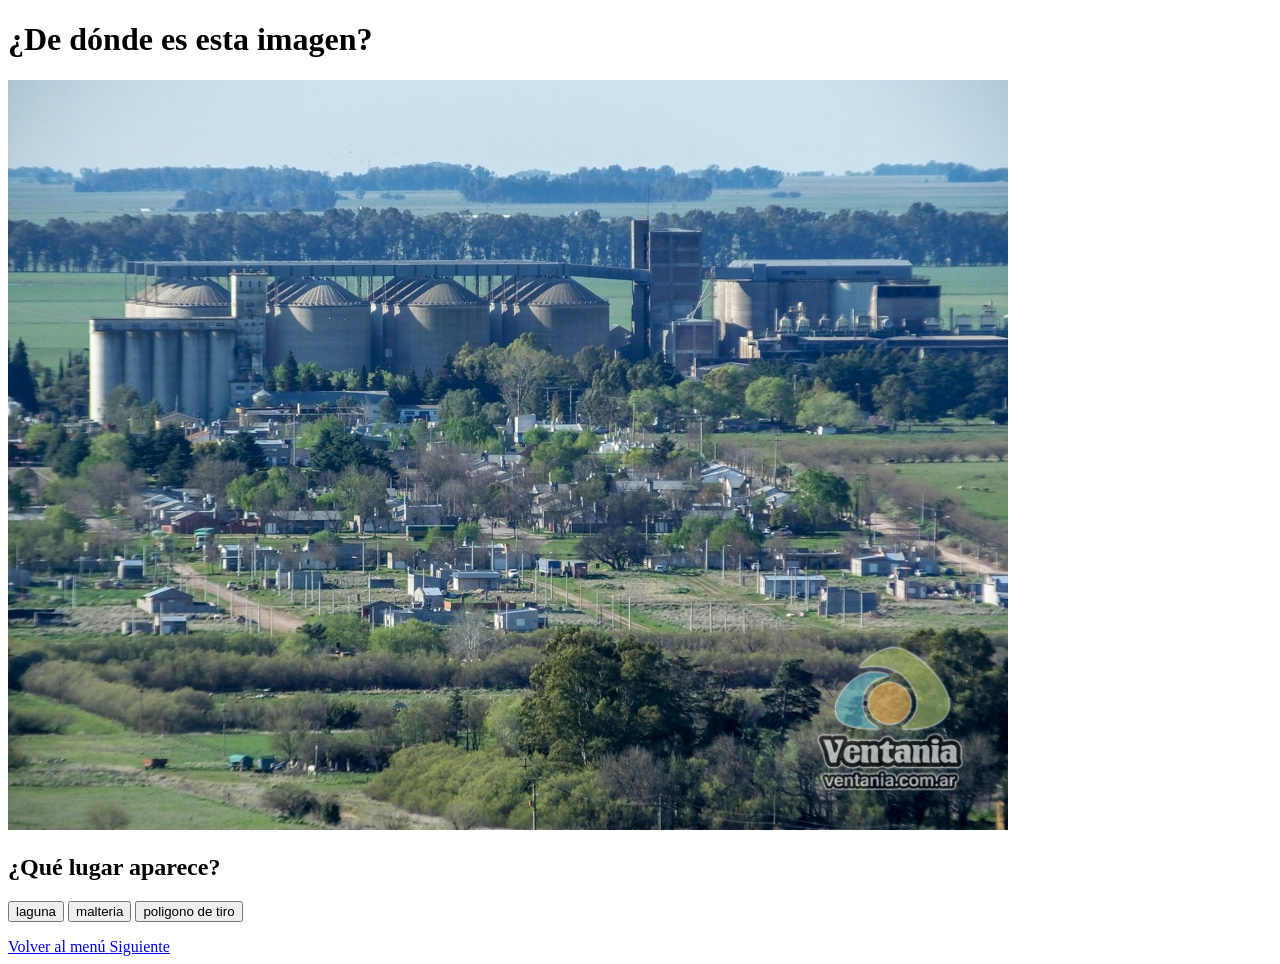
==== puan-interactivo/imagenes-puan.html @ f9e7d844 "modificacion de la pantalla imagenes" ====
<!DOCTYPE html>
<html lang="es">
<head>
    <meta charset="UTF-8">
    <meta name="viewport" content="width=device-width, initial-scale=1.0">
    <title>Imágenes de Puan</title>

    <link rel="stylesheet" href="css/estilos.css">
</head>

<body>

    <header>
        <h1>¿De dónde es esta imagen?</h1>
    </header>

    <main class="contenedor tarjeta actividad">

        <img class="imagen" src="img/malteria.jpg" alt="Imagen de un lugar de Puan">

        <h2>¿Qué lugar aparece?</h2>

        <div class="opciones">

            <button class="opcion">laguna</button>

            <button class="opcion">malteria</button>

            <button class="opcion">poligono de tiro</button>

        </div>

        <p id="mensaje"></p>

        <a class="boton secundario" href="menu.html">
            Volver al menú
        </a>

        <a class="boton secundario" href="imagenes-puan1.html">
            Siguiente
        </a>

    </main>

    <script>

        const opciones = document.querySelectorAll(".opcion");
        const mensaje = document.getElementById("mensaje");

        const respuestaCorrecta = "malteria";

        opciones.forEach(function(boton) {

            boton.addEventListener("click", function() {

                if (boton.textContent.trim() === respuestaCorrecta) {

                    mensaje.textContent = "¡Correcto! 🎉";
                    mensaje.style.color = "green";

                } else {

                    mensaje.textContent = "¡Incorrecto! Intenta otra vez.";
                    mensaje.style.color = "red";

                }

            });

        });

    </script>

</body>
</html>
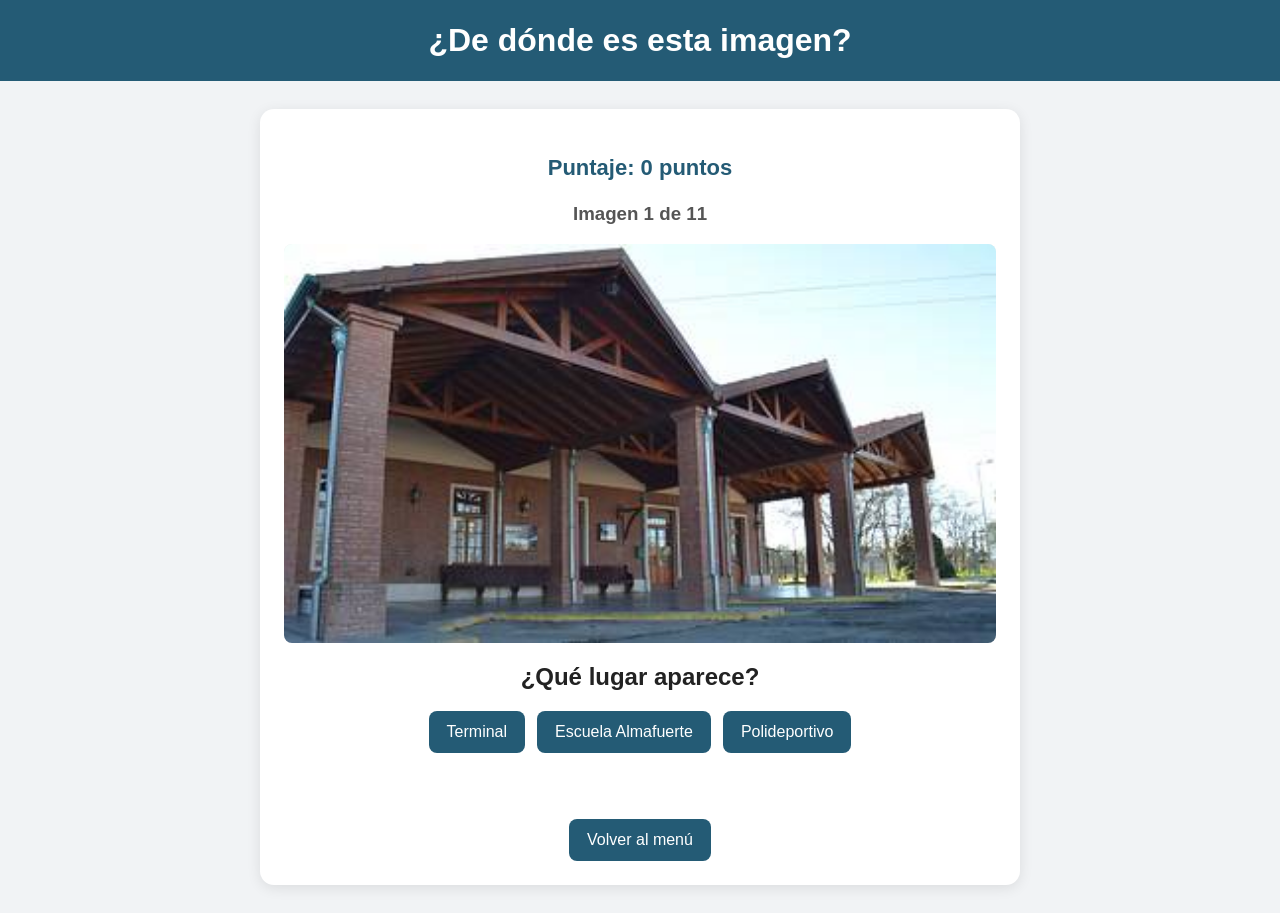
==== commit 3c93dada: "cambios en la pantalla de imagenes" ====
--- a/puan-interactivo/imagenes-puan.html
+++ b/puan-interactivo/imagenes-puan.html
@@ -1,12 +1,105 @@
 
 <!DOCTYPE html>
 <html lang="es">
+
 <head>
     <meta charset="UTF-8">
     <meta name="viewport" content="width=device-width, initial-scale=1.0">
-    <title>Imágenes de Puan</title>
-
-    <link rel="stylesheet" href="css/estilos.css">
+
+    <title>¿De dónde es esta imagen? - Puan</title>
+
+    <style>
+        * {
+            box-sizing: border-box;
+        }
+
+        body {
+            margin: 0;
+            font-family: Arial, sans-serif;
+            background: #f1f3f5;
+            color: #222;
+            text-align: center;
+        }
+
+        header {
+            background: #245b75;
+            color: white;
+            padding: 22px 12px;
+        }
+
+        h1 {
+            margin: 0;
+        }
+
+        main {
+            width: 92%;
+            max-width: 760px;
+            margin: 28px auto;
+            background: white;
+            padding: 24px;
+            border-radius: 14px;
+            box-shadow: 0 3px 14px #00000018;
+        }
+
+        #puntaje {
+            font-size: 22px;
+            color: #245b75;
+        }
+
+        #progreso {
+            color: #555;
+        }
+
+        .imagen {
+            display: block;
+            width: 100%;
+            max-height: 430px;
+            object-fit: contain;
+            margin: 18px auto;
+            border-radius: 8px;
+            background: #eee;
+        }
+
+        .opciones {
+            display: flex;
+            flex-wrap: wrap;
+            justify-content: center;
+            gap: 12px;
+            margin: 20px 0;
+        }
+
+        .opcion, .boton {
+            border: 0;
+            border-radius: 8px;
+            padding: 12px 18px;
+            background: #245b75;
+            color: white;
+            font-size: 16px;
+            cursor: pointer;
+            text-decoration: none;
+            display: inline-block;
+        }
+
+        .opcion:hover, .boton:hover {
+            background: #173e52;
+        }
+
+        .opcion:disabled {
+            opacity: 0.6;
+            cursor: not-allowed;
+        }
+
+        #mensaje {
+            min-height: 28px;
+            font-weight: bold;
+            font-size: 18px;
+        }
+
+        #resultadoFinal {
+            display: none;
+        }
+    </style>
+
 </head>
 
 <body>
@@ -15,63 +108,381 @@
         <h1>¿De dónde es esta imagen?</h1>
     </header>
 
-    <main class="contenedor tarjeta actividad">
-
-        <img class="imagen" src="img/malteria.jpg" alt="Imagen de un lugar de Puan">
-
-        <h2>¿Qué lugar aparece?</h2>
-
-        <div class="opciones">
-
-            <button class="opcion">laguna</button>
-
-            <button class="opcion">malteria</button>
-
-            <button class="opcion">poligono de tiro</button>
+    <main>
+
+        <h3 id="puntaje">Puntaje: 0 puntos</h3>
+
+        <h3 id="progreso">Imagen 1 de 11</h3>
+
+        <img
+            id="imagen"
+            class="imagen"
+            src="img/terminal(1).jpg"
+            alt="Lugar de Puan"
+        >
+
+        <h2 id="pregunta">¿Qué lugar aparece?</h2>
+
+        <div class="opciones" id="opciones"></div>
+
+        <p id="mensaje"></p>
+
+        <div id="resultadoFinal">
+
+            <h2>¡Juego terminado! 🎉</h2>
+
+            <h3 id="total"></h3>
+
+            <p>¡Gracias por participar!</p>
+
+            <button class="boton" onclick="reiniciarJuego()">
+                Jugar nuevamente
+            </button>
+
+            <br><br>
+
+            <a class="boton" href="menu.html">
+                Volver al menú
+            </a>
 
         </div>
 
-        <p id="mensaje"></p>
-
-        <a class="boton secundario" href="menu.html">
+        <a class="boton" href="menu.html" id="volver">
             Volver al menú
         </a>
 
-        <a class="boton secundario" href="imagenes-puan1.html">
-            Siguiente
-        </a>
-
     </main>
 
+
     <script>
 
-        const opciones = document.querySelectorAll(".opcion");
+        // LISTA DE IMÁGENES Y RESPUESTAS
+
+        const preguntas = [
+
+            {
+                imagen: "img/terminal.jpg",
+                correcta: "Terminal",
+                opciones: [
+                    "Terminal",
+                    "Escuela Almafuerte",
+                    "Polideportivo"
+                ]
+            },
+
+            {
+                imagen: "img/palomar.jpg",
+                correcta: "Palomar",
+                opciones: [
+                    "Museo",
+                    "Palomar",
+                    "Estación de tren"
+                ]
+            },
+
+            {
+                imagen: "img/estaciondetren.jpg",
+                correcta: "Estación de tren",
+                opciones: [
+                    "Estación de tren",
+                    "malteria",
+                    "Laguna de Puan"
+                ]
+            },
+
+            {
+                imagen: "img/ruinas.jpg",
+                correcta: "Ruinas históricas",
+                opciones: [
+                    "Predio FNCC",
+                    "Ruinas históricas",
+                    "Terminal"
+                ]
+            },
+
+            {
+                imagen: "img/predio.jpg",
+                correcta: "Predio FNCC",
+                opciones: [
+                    "Polideportivo",
+                    "Predio FNCC",
+                    "Museo"
+                ]
+            },
+
+            {
+                imagen: "img/almafuerte.jpg",
+                correcta: "Escuela Almafuerte",
+                opciones: [
+                    "Escuela Almafuerte",
+                    "Centro de Informática",
+                    "Polideportivo"
+                ]
+            },
+
+            {
+                imagen: "img/polideportivo.jpg",
+                correcta: "Polideportivo",
+                opciones: [
+                    "Laguna de Puan",
+                    "Predio FNCC",
+                    "Polideportivo"
+                ]
+            },
+
+            {
+                imagen: "img/centrodeinformatica.jpg",
+                correcta: "Centro de Informática",
+                opciones: [
+                    "Museo",
+                    "Centro de Informática",
+                    "Escuela Almafuerte"
+                ]
+            },
+
+            {
+                imagen: "img/museo.jpg",
+                correcta: "Museo",
+                opciones: [
+                    "Palomar",
+                    "Museo",
+                    "Terminal"
+                ]
+            },
+
+            {
+                imagen: "img/laguna.jpg",
+                correcta: "Laguna de Puan",
+                opciones: [
+                    "Laguna de Puan",
+                    "malteria",
+                    "Ruinas históricas"
+                ]
+            },
+
+            {
+                imagen: "img/malteria.jpg",
+                correcta: "malteria",
+                opciones: [
+                    "Estación de tren",
+                    "malteria",
+                    "Centro de Informática"
+                ]
+            }
+
+        ];
+
+
+        // VARIABLES
+
+        let numeroImagen = 0;
+        let puntaje = 0;
+        let respondido = false;
+
+
+        // ELEMENTOS
+
+        const imagen = document.getElementById("imagen");
+        const opciones = document.getElementById("opciones");
         const mensaje = document.getElementById("mensaje");
-
-        const respuestaCorrecta = "malteria";
-
-        opciones.forEach(function(boton) {
-
-            boton.addEventListener("click", function() {
-
-                if (boton.textContent.trim() === respuestaCorrecta) {
-
-                    mensaje.textContent = "¡Correcto! 🎉";
-                    mensaje.style.color = "green";
-
-                } else {
-
-                    mensaje.textContent = "¡Incorrecto! Intenta otra vez.";
-                    mensaje.style.color = "red";
-
-                }
+        const puntajeTexto = document.getElementById("puntaje");
+        const progreso = document.getElementById("progreso");
+
+
+        // ACTUALIZAR PUNTAJE
+
+        function actualizarPuntaje() {
+
+            puntajeTexto.textContent =
+                "Puntaje: " + puntaje + " puntos";
+
+        }
+
+
+        // CARGAR IMAGEN
+
+        function cargarImagen() {
+
+            if (numeroImagen >= preguntas.length) {
+                mostrarResultado();
+                return;
+            }
+
+            respondido = false;
+
+            const actual = preguntas[numeroImagen];
+
+            imagen.style.display = "block";
+
+            imagen.onerror = function() {
+
+                mensaje.textContent =
+                    "No se pudo cargar la imagen: " + actual.imagen;
+
+                mensaje.style.color = "red";
+
+            };
+
+            imagen.onload = function() {
+                mensaje.textContent = "";
+            };
+
+            imagen.src = actual.imagen;
+
+            imagen.alt = "Imagen de Puan";
+
+            progreso.textContent =
+                "Imagen " + (numeroImagen + 1) +
+                " de " + preguntas.length;
+
+            mensaje.textContent = "";
+
+            opciones.innerHTML = "";
+
+            actual.opciones.forEach(function(respuesta) {
+
+                const boton = document.createElement("button");
+
+                boton.className = "opcion";
+
+                boton.textContent = respuesta;
+
+                boton.addEventListener("click", function() {
+
+                    comprobarRespuesta(respuesta);
+
+                });
+
+                opciones.appendChild(boton);
 
             });
 
-        });
+            actualizarPuntaje();
+
+        }
+
+
+        // COMPROBAR RESPUESTA
+
+        function comprobarRespuesta(respuesta) {
+
+            if (respondido) {
+                return;
+            }
+
+            respondido = true;
+
+            const correcta = preguntas[numeroImagen].correcta;
+
+            if (respuesta === correcta) {
+
+                mensaje.textContent =
+                    "¡Correcto! 🎉 Sumaste 10 puntos.";
+
+                mensaje.style.color = "green";
+
+                puntaje = puntaje + 10;
+
+                actualizarPuntaje();
+
+            } else {
+
+                mensaje.textContent =
+                    "¡Incorrecto! La respuesta correcta era: " +
+                    correcta + ".";
+
+                mensaje.style.color = "red";
+
+            }
+
+
+            // DESACTIVAR BOTONES
+
+            opciones.querySelectorAll("button").forEach(function(boton) {
+
+                boton.disabled = true;
+
+            });
+
+
+            // PASAR A LA SIGUIENTE IMAGEN
+
+            setTimeout(function() {
+
+                numeroImagen++;
+
+                cargarImagen();
+
+            }, 1500);
+
+        }
+
+
+        // RESULTADO FINAL
+
+        function mostrarResultado() {
+
+            imagen.style.display = "none";
+
+            progreso.style.display = "none";
+
+            document.getElementById("pregunta").style.display = "none";
+
+            opciones.style.display = "none";
+
+            mensaje.style.display = "none";
+
+            document.getElementById("volver").style.display = "none";
+
+            document.getElementById("resultadoFinal").style.display = "block";
+
+            document.getElementById("total").textContent =
+                "Tu puntaje final es: " + puntaje + " de 110 puntos.";
+
+            puntajeTexto.textContent =
+                "Puntaje final: " + puntaje + " puntos";
+
+        }
+
+
+        // REINICIAR JUEGO
+
+        function reiniciarJuego() {
+
+            numeroImagen = 0;
+
+            puntaje = 0;
+
+            respondido = false;
+
+            imagen.style.display = "block";
+
+            progreso.style.display = "block";
+
+            document.getElementById("pregunta").style.display = "block";
+
+            opciones.style.display = "flex";
+
+            mensaje.style.display = "block";
+
+            document.getElementById("volver").style.display = "inline-block";
+
+            document.getElementById("resultadoFinal").style.display = "none";
+
+            actualizarPuntaje();
+
+            cargarImagen();
+
+        }
+
+
+        // INICIAR JUEGO
+
+        cargarImagen();
 
     </script>
 
 </body>
+
 </html>
 
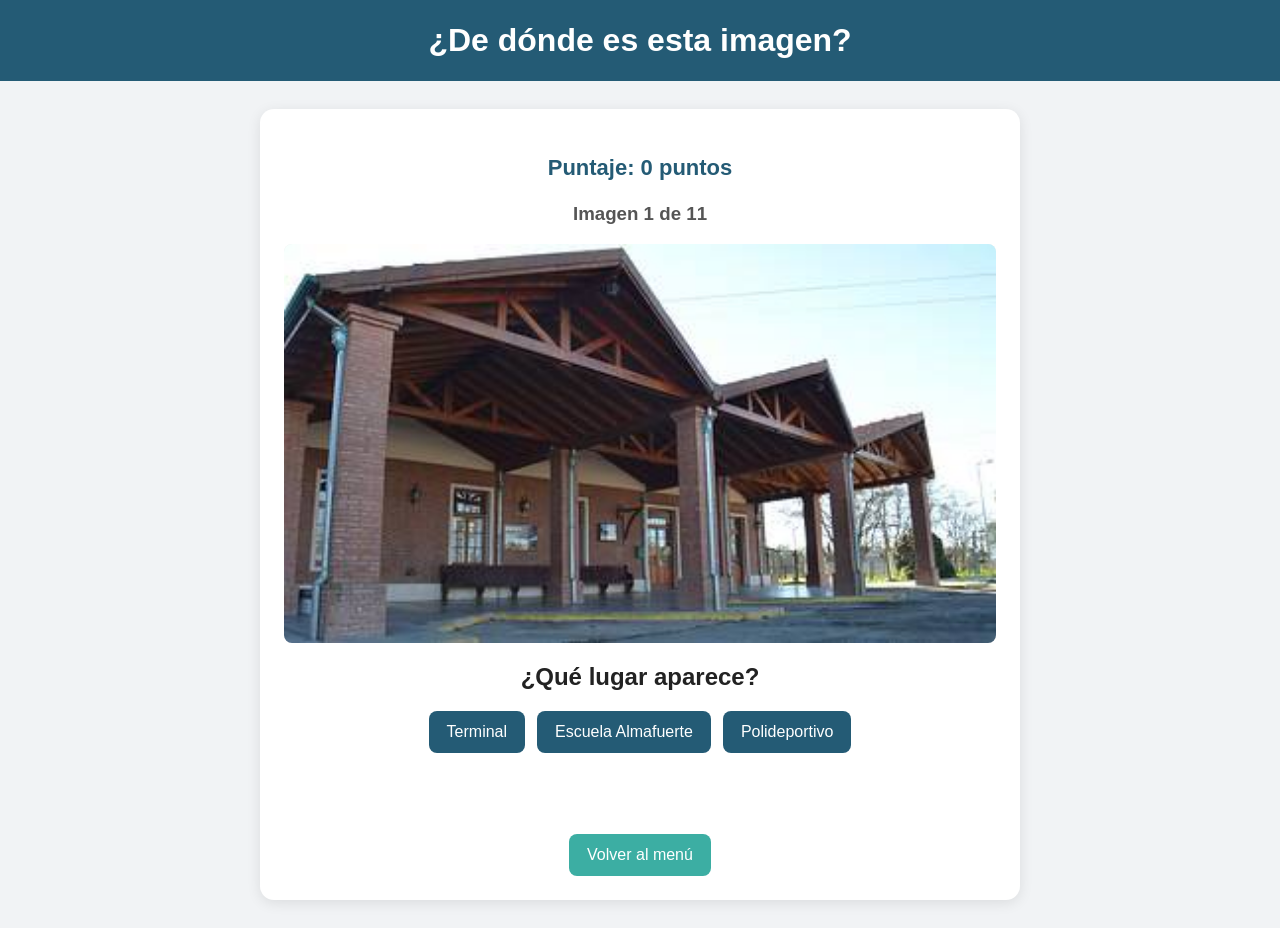
==== commit bb8a48b7: "cambios imagen" ====
--- a/puan-interactivo/imagenes-puan.html
+++ b/puan-interactivo/imagenes-puan.html
@@ -1,11 +1,8 @@
-
 <!DOCTYPE html>
 <html lang="es">
-
 <head>
     <meta charset="UTF-8">
     <meta name="viewport" content="width=device-width, initial-scale=1.0">
-
     <title>¿De dónde es esta imagen? - Puan</title>
 
     <style>
@@ -95,394 +92,359 @@
             font-size: 18px;
         }
 
+        #volver {
+            margin-top: 15px;
+            background: #3caea3;
+        }
+
+        #volver:hover {
+            background: #27877e;
+        }
+
         #resultadoFinal {
             display: none;
+            margin-top: 20px;
         }
     </style>
-
 </head>
 
 <body>
 
-    <header>
-        <h1>¿De dónde es esta imagen?</h1>
-    </header>
-
-    <main>
-
-        <h3 id="puntaje">Puntaje: 0 puntos</h3>
-
-        <h3 id="progreso">Imagen 1 de 11</h3>
-
-        <img
-            id="imagen"
-            class="imagen"
-            src="img/terminal(1).jpg"
-            alt="Lugar de Puan"
-        >
-
-        <h2 id="pregunta">¿Qué lugar aparece?</h2>
-
-        <div class="opciones" id="opciones"></div>
-
-        <p id="mensaje"></p>
-
-        <div id="resultadoFinal">
-
-            <h2>¡Juego terminado! 🎉</h2>
-
-            <h3 id="total"></h3>
-
-            <p>¡Gracias por participar!</p>
-
-            <button class="boton" onclick="reiniciarJuego()">
-                Jugar nuevamente
-            </button>
-
-            <br><br>
-
-            <a class="boton" href="menu.html">
-                Volver al menú
-            </a>
-
-        </div>
-
-        <a class="boton" href="menu.html" id="volver">
-            Volver al menú
-        </a>
-
-    </main>
-
-
-    <script>
-
-        // LISTA DE IMÁGENES Y RESPUESTAS
-
-        const preguntas = [
-
-            {
-                imagen: "img/terminal.jpg",
-                correcta: "Terminal",
-                opciones: [
-                    "Terminal",
-                    "Escuela Almafuerte",
-                    "Polideportivo"
-                ]
-            },
-
-            {
-                imagen: "img/palomar.jpg",
-                correcta: "Palomar",
-                opciones: [
-                    "Museo",
-                    "Palomar",
-                    "Estación de tren"
-                ]
-            },
-
-            {
-                imagen: "img/estaciondetren.jpg",
-                correcta: "Estación de tren",
-                opciones: [
-                    "Estación de tren",
-                    "malteria",
-                    "Laguna de Puan"
-                ]
-            },
-
-            {
-                imagen: "img/ruinas.jpg",
-                correcta: "Ruinas históricas",
-                opciones: [
-                    "Predio FNCC",
-                    "Ruinas históricas",
-                    "Terminal"
-                ]
-            },
-
-            {
-                imagen: "img/predio.jpg",
-                correcta: "Predio FNCC",
-                opciones: [
-                    "Polideportivo",
-                    "Predio FNCC",
-                    "Museo"
-                ]
-            },
-
-            {
-                imagen: "img/almafuerte.jpg",
-                correcta: "Escuela Almafuerte",
-                opciones: [
-                    "Escuela Almafuerte",
-                    "Centro de Informática",
-                    "Polideportivo"
-                ]
-            },
-
-            {
-                imagen: "img/polideportivo.jpg",
-                correcta: "Polideportivo",
-                opciones: [
-                    "Laguna de Puan",
-                    "Predio FNCC",
-                    "Polideportivo"
-                ]
-            },
-
-            {
-                imagen: "img/centrodeinformatica.jpg",
-                correcta: "Centro de Informática",
-                opciones: [
-                    "Museo",
-                    "Centro de Informática",
-                    "Escuela Almafuerte"
-                ]
-            },
-
-            {
-                imagen: "img/museo.jpg",
-                correcta: "Museo",
-                opciones: [
-                    "Palomar",
-                    "Museo",
-                    "Terminal"
-                ]
-            },
-
-            {
-                imagen: "img/laguna.jpg",
-                correcta: "Laguna de Puan",
-                opciones: [
-                    "Laguna de Puan",
-                    "malteria",
-                    "Ruinas históricas"
-                ]
-            },
-
-            {
-                imagen: "img/malteria.jpg",
-                correcta: "malteria",
-                opciones: [
-                    "Estación de tren",
-                    "malteria",
-                    "Centro de Informática"
-                ]
-            }
-
-        ];
-
-
-        // VARIABLES
-
-        let numeroImagen = 0;
-        let puntaje = 0;
-        let respondido = false;
-
-
-        // ELEMENTOS
-
-        const imagen = document.getElementById("imagen");
-        const opciones = document.getElementById("opciones");
-        const mensaje = document.getElementById("mensaje");
-        const puntajeTexto = document.getElementById("puntaje");
-        const progreso = document.getElementById("progreso");
-
-
-        // ACTUALIZAR PUNTAJE
-
-        function actualizarPuntaje() {
-
-            puntajeTexto.textContent =
-                "Puntaje: " + puntaje + " puntos";
-
-        }
-
-
-        // CARGAR IMAGEN
-
-        function cargarImagen() {
-
-            if (numeroImagen >= preguntas.length) {
-                mostrarResultado();
-                return;
-            }
-
-            respondido = false;
-
-            const actual = preguntas[numeroImagen];
-
-            imagen.style.display = "block";
-
-            imagen.onerror = function() {
-
-                mensaje.textContent =
-                    "No se pudo cargar la imagen: " + actual.imagen;
-
-                mensaje.style.color = "red";
-
-            };
-
-            imagen.onload = function() {
-                mensaje.textContent = "";
-            };
-
-            imagen.src = actual.imagen;
-
-            imagen.alt = "Imagen de Puan";
-
-            progreso.textContent =
-                "Imagen " + (numeroImagen + 1) +
-                " de " + preguntas.length;
-
-            mensaje.textContent = "";
-
-            opciones.innerHTML = "";
-
-            actual.opciones.forEach(function(respuesta) {
-
-                const boton = document.createElement("button");
-
-                boton.className = "opcion";
-
-                boton.textContent = respuesta;
-
-                boton.addEventListener("click", function() {
-
-                    comprobarRespuesta(respuesta);
-
-                });
-
-                opciones.appendChild(boton);
-
-            });
-
-            actualizarPuntaje();
-
-        }
-
-
-        // COMPROBAR RESPUESTA
-
-        function comprobarRespuesta(respuesta) {
-
-            if (respondido) {
-                return;
-            }
-
-            respondido = true;
-
-            const correcta = preguntas[numeroImagen].correcta;
-
-            if (respuesta === correcta) {
-
-                mensaje.textContent =
-                    "¡Correcto! 🎉 Sumaste 10 puntos.";
-
-                mensaje.style.color = "green";
-
-                puntaje = puntaje + 10;
-
-                actualizarPuntaje();
-
-            } else {
-
-                mensaje.textContent =
-                    "¡Incorrecto! La respuesta correcta era: " +
-                    correcta + ".";
-
-                mensaje.style.color = "red";
-
-            }
-
-
-            // DESACTIVAR BOTONES
-
-            opciones.querySelectorAll("button").forEach(function(boton) {
-
-                boton.disabled = true;
-
-            });
-
-
-            // PASAR A LA SIGUIENTE IMAGEN
-
-            setTimeout(function() {
-
-                numeroImagen++;
-
-                cargarImagen();
-
-            }, 1500);
-
-        }
-
-
-        // RESULTADO FINAL
-
-        function mostrarResultado() {
-
-            imagen.style.display = "none";
-
-            progreso.style.display = "none";
-
-            document.getElementById("pregunta").style.display = "none";
-
-            opciones.style.display = "none";
-
-            mensaje.style.display = "none";
-
-            document.getElementById("volver").style.display = "none";
-
-            document.getElementById("resultadoFinal").style.display = "block";
-
-            document.getElementById("total").textContent =
-                "Tu puntaje final es: " + puntaje + " de 110 puntos.";
-
-            puntajeTexto.textContent =
-                "Puntaje final: " + puntaje + " puntos";
-
-        }
-
-
-        // REINICIAR JUEGO
-
-        function reiniciarJuego() {
-
-            numeroImagen = 0;
-
-            puntaje = 0;
-
-            respondido = false;
-
-            imagen.style.display = "block";
-
-            progreso.style.display = "block";
-
-            document.getElementById("pregunta").style.display = "block";
-
-            opciones.style.display = "flex";
-
-            mensaje.style.display = "block";
-
-            document.getElementById("volver").style.display = "inline-block";
-
-            document.getElementById("resultadoFinal").style.display = "none";
-
-            actualizarPuntaje();
-
-            cargarImagen();
-
-        }
-
-
-        // INICIAR JUEGO
+<header>
+    <h1>¿De dónde es esta imagen?</h1>
+</header>
+
+<main>
+
+    <h3 id="puntaje">Puntaje: 0 puntos</h3>
+
+    <h3 id="progreso">Imagen 1 de 11</h3>
+
+    <img
+        id="imagen"
+        class="imagen"
+        src="img/terminal.jpg"
+        alt="Lugar de Puan"
+    >
+
+    <h2 id="pregunta">¿Qué lugar aparece?</h2>
+
+    <div class="opciones" id="opciones"></div>
+
+    <p id="mensaje"></p>
+
+    <div id="resultadoFinal">
+        <h2>¡Juego terminado!</h2>
+        <h3 id="puntajeFinal"></h3>
+        <p>Tu resultado fue guardado correctamente.</p>
+    </div>
+
+    <a class="boton" href="menu.html" id="volver">
+        Volver al menú
+    </a>
+
+</main>
+
+<script>
+
+// ===================================
+// PREGUNTAS E IMÁGENES
+// ===================================
+
+const preguntas = [
+    {
+        imagen: "img/terminal.jpg",
+        correcta: "Terminal",
+        opciones: ["Terminal", "Escuela Almafuerte", "Polideportivo"]
+    },
+    {
+        imagen: "img/palomar.jpg",
+        correcta: "Palomar",
+        opciones: ["Museo", "Palomar", "Estación de tren"]
+    },
+    {
+        imagen: "img/estaciondetren.jpg",
+        correcta: "Estación de tren",
+        opciones: ["Estación de tren", "malteria", "Laguna de Puan"]
+    },
+    {
+        imagen: "img/ruinas.jpg",
+        correcta: "Ruinas históricas",
+        opciones: ["Predio FNCC", "Ruinas históricas", "Terminal"]
+    },
+    {
+        imagen: "img/predio.jpg",
+        correcta: "Predio FNCC",
+        opciones: ["Polideportivo", "Predio FNCC", "Museo"]
+    },
+    {
+        imagen: "img/fuerte.jpg",
+        correcta: "fuerte de puan",
+        opciones: ["entrada de puan", "fuerte de puan", "Polideportivo"]
+    },
+    {
+        imagen: "img/polideportivo.jpg",
+        correcta: "Polideportivo",
+        opciones: ["Laguna de Puan", "Predio FNCC", "Polideportivo"]
+    },
+    {
+        imagen: "img/centrodeinformatica.jpg",
+        correcta: "Centro de Informática",
+        opciones: ["Museo", "Centro de Informática", "Escuela Almafuerte"]
+    },
+    {
+        imagen: "img/museo.jpg",
+        correcta: "Museo",
+        opciones: ["Palomar", "Museo", "Terminal"]
+    },
+    {
+        imagen: "img/laguna.jpg",
+        correcta: "Laguna de Puan",
+        opciones: ["Laguna de Puan", "malteria", "Ruinas históricas"]
+    },
+    {
+        imagen: "img/malteria.jpg",
+        correcta: "malteria",
+        opciones: ["Estación de tren", "malteria", "Centro de Informática"]
+    }
+];
+
+
+// ===================================
+// VARIABLES
+// ===================================
+
+let numeroImagen = 0;
+let puntosActividad = 0;
+let respondido = false;
+let resultadoGuardado = false;
+
+
+// ===================================
+// ELEMENTOS HTML
+// ===================================
+
+const imagen = document.getElementById("imagen");
+const opciones = document.getElementById("opciones");
+const mensaje = document.getElementById("mensaje");
+const puntajeTexto = document.getElementById("puntaje");
+const progreso = document.getElementById("progreso");
+const pregunta = document.getElementById("pregunta");
+const resultadoFinal = document.getElementById("resultadoFinal");
+
+
+// ===================================
+// ACTUALIZAR PUNTAJE
+// ===================================
+
+function actualizarPuntaje() {
+
+    puntajeTexto.textContent =
+        "Puntaje: " + puntosActividad + " puntos";
+
+}
+
+
+// ===================================
+// GUARDAR PUNTAJE GENERAL
+// ===================================
+
+function sumarPuntos(cantidad) {
+
+    let total = Number(
+        localStorage.getItem("puan_puntaje") || 0
+    );
+
+    total += cantidad;
+
+    localStorage.setItem("puan_puntaje", total);
+
+}
+
+
+// ===================================
+// GUARDAR RESULTADO FINAL
+// ===================================
+
+function guardarResultado() {
+
+    if (resultadoGuardado) return;
+
+    resultadoGuardado = true;
+
+    const nombre =
+        localStorage.getItem("puan_nombre") || "Participante";
+
+    const resultado = {
+        nombre: nombre,
+        actividad: "Imágenes de Puan",
+        puntaje: puntosActividad,
+        fecha: new Date().toLocaleDateString("es-AR")
+    };
+
+    let resultados = JSON.parse(
+        localStorage.getItem("puan_resultados") || "[]"
+    );
+
+    resultados.push(resultado);
+
+    localStorage.setItem(
+        "puan_resultados",
+        JSON.stringify(resultados)
+    );
+
+}
+
+
+// ===================================
+// CARGAR IMAGEN
+// ===================================
+
+function cargarImagen() {
+
+    if (numeroImagen >= preguntas.length) {
+        terminarJuego();
+        return;
+    }
+
+    respondido = false;
+
+    const actual = preguntas[numeroImagen];
+
+    imagen.style.display = "block";
+    progreso.style.display = "block";
+    pregunta.style.display = "block";
+    opciones.style.display = "flex";
+
+    resultadoFinal.style.display = "none";
+
+    imagen.src = actual.imagen;
+
+    imagen.alt = "Imagen de Puan";
+
+    imagen.onerror = function() {
+        mensaje.textContent =
+            "No se pudo cargar la imagen: " + actual.imagen;
+
+        mensaje.style.color = "red";
+    };
+
+    progreso.textContent =
+        "Imagen " + (numeroImagen + 1) +
+        " de " + preguntas.length;
+
+    pregunta.textContent = "¿Qué lugar aparece?";
+
+    mensaje.textContent = "";
+
+    opciones.innerHTML = "";
+
+    actual.opciones.forEach(function(respuesta) {
+
+        const boton = document.createElement("button");
+
+        boton.className = "opcion";
+
+        boton.textContent = respuesta;
+
+        boton.addEventListener("click", function() {
+            comprobarRespuesta(respuesta);
+        });
+
+        opciones.appendChild(boton);
+
+    });
+
+    actualizarPuntaje();
+
+}
+
+
+// ===================================
+// COMPROBAR RESPUESTA
+// ===================================
+
+function comprobarRespuesta(respuesta) {
+
+    if (respondido) return;
+
+    respondido = true;
+
+    const correcta = preguntas[numeroImagen].correcta;
+
+    if (respuesta === correcta) {
+
+        mensaje.textContent =
+            "¡Correcto! Sumaste 10 puntos.";
+
+        mensaje.style.color = "green";
+
+        puntosActividad += 10;
+
+        sumarPuntos(10);
+
+    } else {
+
+        mensaje.textContent =
+            "¡Incorrecto! La respuesta correcta era: " + correcta;
+
+        mensaje.style.color = "red";
+
+    }
+
+    opciones.querySelectorAll("button").forEach(function(boton) {
+        boton.disabled = true;
+    });
+
+    actualizarPuntaje();
+
+    setTimeout(function() {
+
+        numeroImagen++;
 
         cargarImagen();
 
-    </script>
+    }, 1500);
+
+}
+
+
+// ===================================
+// TERMINAR JUEGO
+// ===================================
+
+function terminarJuego() {
+
+    imagen.style.display = "none";
+    progreso.style.display = "none";
+    pregunta.style.display = "none";
+    opciones.style.display = "none";
+
+    guardarResultado();
+
+    mensaje.textContent = "¡Completaste todas las imágenes!";
+
+    mensaje.style.color = "green";
+
+    puntajeTexto.textContent =
+        "Puntaje final: " + puntosActividad + " puntos";
+
+    document.getElementById("puntajeFinal").textContent =
+        "Obtuviste " + puntosActividad + " de 110 puntos.";
+
+    resultadoFinal.style.display = "block";
+
+}
+
+
+// ===================================
+// INICIAR JUEGO
+// ===================================
+
+cargarImagen();
+
+</script>
 
 </body>
-
 </html>
-
+ 
